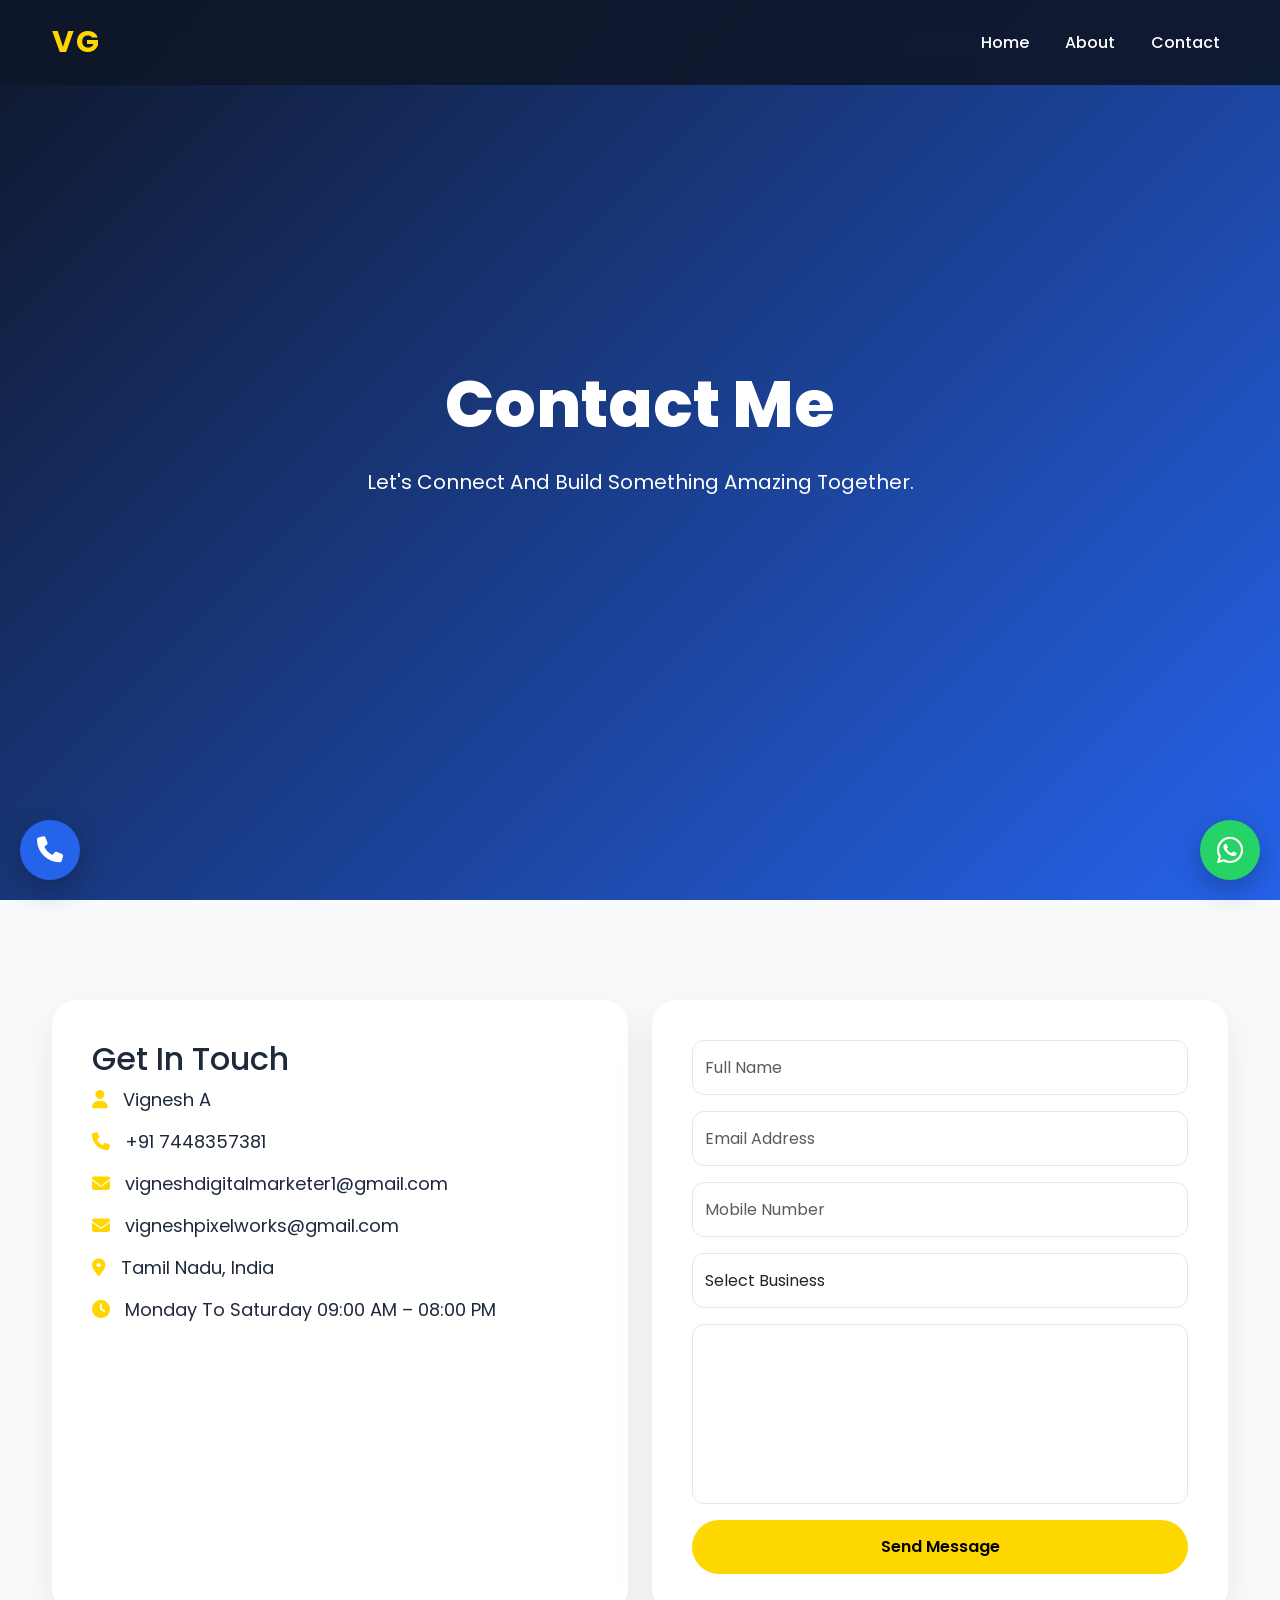
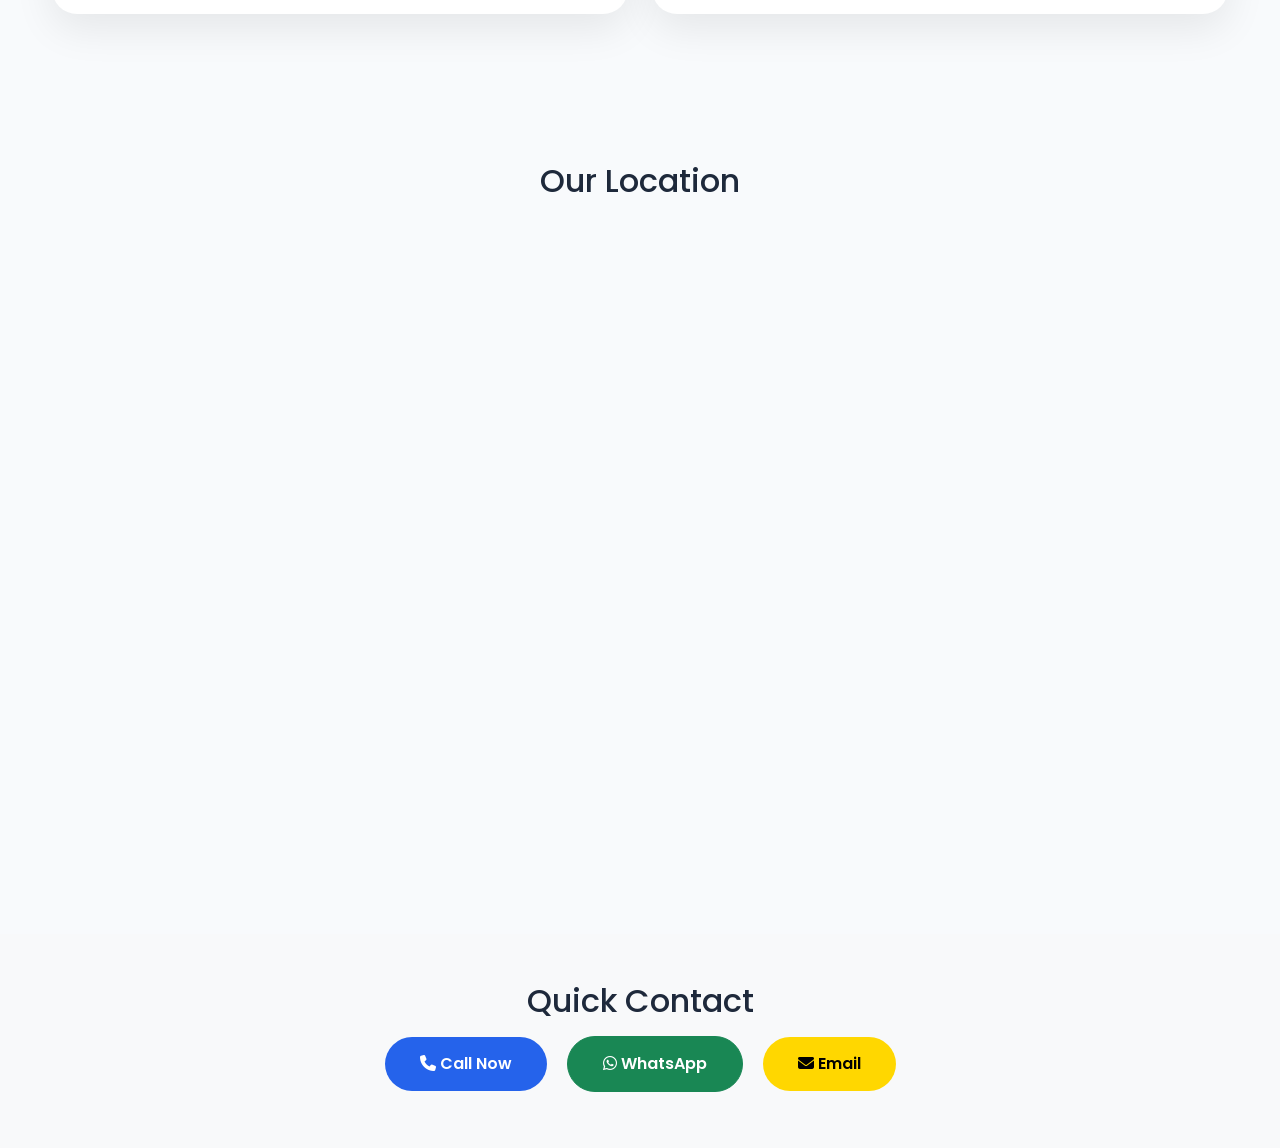
==== contact.html @ c7489cd1 "Initial website upload" ====
<!DOCTYPE html>
<html lang="en">

<head>

<meta charset="UTF-8">

<meta name="viewport"
content="width=device-width, initial-scale=1.0">

<title>Contact | Vignesh Business Website</title>

<link href="https://cdn.jsdelivr.net/npm/bootstrap@5.3.3/dist/css/bootstrap.min.css" rel="stylesheet">

<link rel="stylesheet" href="https://cdnjs.cloudflare.com/ajax/libs/font-awesome/6.7.0/css/all.min.css">

<link rel="stylesheet" href="assets/css/style.css">

<link rel="stylesheet" href="assets/css/responsive.css">

</head>

<body>

<nav class="navbar navbar-expand-lg navbar-dark fixed-top">

<div class="container">

<a class="navbar-brand"
href="index.html">

VG

</a>

<button class="navbar-toggler"
type="button"
data-bs-toggle="collapse"
data-bs-target="#navbarNav">

<span class="navbar-toggler-icon"></span>

</button>

<div class="collapse navbar-collapse"
id="navbarNav">

<ul class="navbar-nav ms-auto">

<li class="nav-item">

<a class="nav-link"
href="index.html">

Home

</a>

</li>

<li class="nav-item">

<a class="nav-link"
href="about.html">

About

</a>

</li>

<li class="nav-item">

<a class="nav-link active"
href="contact.html">

Contact

</a>

</li>

</ul>

</div>

</div>

</nav>

<section class="hero">

<div class="container text-center">

<h1>

Contact Me

</h1>

<p>

Let's Connect And Build Something Amazing Together.

</p>

</div>

</section>

<section>

<div class="container">

<div class="row">

<div class="col-lg-6">

<div class="contact-box">

<h2>

Get In Touch

</h2>

<p>

<i class="fas fa-user"></i>

Vignesh A

</p>

<p>

<i class="fas fa-phone"></i>

+91 7448357381

</p>

<p>

<i class="fas fa-envelope"></i>

vigneshdigitalmarketer1@gmail.com

</p>

<p>

<i class="fas fa-envelope"></i>

vigneshpixelworks@gmail.com

</p>

<p>

<i class="fas fa-location-dot"></i>

Tamil Nadu, India

</p>

<p>

<i class="fas fa-clock"></i>

Monday To Saturday

09:00 AM – 08:00 PM

</p>

</div>

</div>

<div class="col-lg-6">

<form>

<input
type="text"
class="form-control mb-3"
placeholder="Full Name"
required>

<input
type="email"
class="form-control mb-3"
placeholder="Email Address"
required>

<input
type="tel"
class="form-control mb-3"
placeholder="Mobile Number">

<select
class="form-control mb-3">

<option>Select Business</option>

<option>Vignesh Digital Hub</option>

<option>Vignesh Digital Electronics Service</option>

<option>Vignesh Pixel Works</option>

<option>Vignesh Digital Marketing</option>

</select>

<textarea
class="form-control mb-3"
rows="6"
placeholder="Write Your Message">

</textarea>

<button
class="btn btn-warning w-100">

Send Message

</button>

</form>

</div>

</div>

</div>

</section>

<section class="py-5">

<div class="container">

<h2 class="text-center mb-4">

Our Location

</h2>

<div class="ratio ratio-16x9">

<iframe

src="https://www.google.com/maps?q=Tamil+Nadu&output=embed"

loading="lazy"

allowfullscreen>

</iframe>

</div>

</div>

</section>

<section class="py-5 bg-light">

<div class="container text-center">

<h2>

Quick Contact

</h2>

<a

href="tel:+917448357381"

class="btn btn-primary m-2">

<i class="fas fa-phone"></i>

Call Now

</a>

<a

href="https://wa.me/917448357381"

target="_blank"

class="btn btn-success m-2">

<i class="fab fa-whatsapp"></i>

WhatsApp

</a>

<a

href="mailto:vigneshdigitalmarketer1@gmail.com"

class="btn btn-warning m-2">

<i class="fas fa-envelope"></i>

Email

</a>

</div>

</section>

<a

href="https://wa.me/917448357381"

class="whatsapp"

target="_blank">

<i class="fab fa-whatsapp"></i>

</a>

<a

href="tel:+917448357381"

class="call">

<i class="fas fa-phone"></i>

</a>

<button

id="topBtn"

onclick="topFunction()">

<i class="fas fa-arrow-up"></i>

</button>

<script src="https://cdn.jsdelivr.net/npm/bootstrap@5.3.3/dist/js/bootstrap.bundle.min.js"></script>

<script src="assets/js/script.js"></script>

</body>

</html>
---- assets/css/style.css ----
/* ===================================
   VIGNESH BUSINESS WEBSITE
   STYLE.CSS
   Version : 1.0
=================================== */

@import url('https://fonts.googleapis.com/css2?family=Poppins:wght@300;400;500;600;700;800&display=swap');

/* Reset */

*{
margin:0;
padding:0;
box-sizing:border-box;
scroll-behavior:smooth;
font-family:'Poppins',sans-serif;
}

/* Body */

body{

background:#F8FAFC;

color:#1E293B;

overflow-x:hidden;

}

/* Links */

a{

text-decoration:none;

transition:.4s;

}

/* Images */

img{

max-width:100%;

display:block;

}

/* Section */

section{

padding:100px 0;

}

/* Container */

.container{

max-width:1200px;

}

/* Selection */

::selection{

background:#FFD700;

color:#000;

}

/* Scrollbar */

::-webkit-scrollbar{

width:10px;

}

::-webkit-scrollbar-track{

background:#F1F5F9;

}

::-webkit-scrollbar-thumb{

background:#2563EB;

border-radius:20px;

}

::-webkit-scrollbar-thumb:hover{

background:#1D4ED8;

}

/* =======================
Navigation
======================= */

.navbar{

background:rgba(15,23,42,.92);

backdrop-filter:blur(15px);

padding:15px 0;

transition:.4s;

}

.navbar-brand{

font-size:30px;

font-weight:700;

color:#FFD700!important;

letter-spacing:2px;

}

.nav-link{

color:#fff!important;

margin-left:20px;

font-weight:500;

}

.nav-link:hover{

color:#FFD700!important;

}

/* =======================
Hero
======================= */

.hero{

min-height:100vh;

display:flex;

align-items:center;

background:linear-gradient(135deg,#0F172A,#2563EB);

color:#fff;

}

.hero h5{

color:#FFD700;

font-size:22px;

margin-bottom:15px;

}

.hero h1{

font-size:65px;

font-weight:800;

margin-bottom:20px;

}

.hero h3{

margin-bottom:20px;

}

.hero p{

font-size:20px;

line-height:1.8;

margin-bottom:35px;

}

.hero img{

width:380px;

margin:auto;

border-radius:30px;

box-shadow:0 20px 50px rgba(0,0,0,.3);

}

.btn{

padding:15px 35px;

border-radius:50px;

font-weight:600;

transition:.4s;

}

.btn-warning{

background:#FFD700;

border:none;

color:#000;

}

.btn-warning:hover{

background:#FFC107;

transform:translateY(-5px);

}

.btn-primary{

background:#2563EB;

border:none;

}

.btn-primary:hover{

transform:translateY(-5px);

}

.btn-success:hover{

transform:translateY(-5px);

}

#about{

background:#ffffff;

}

#about h2{

font-size:45px;

font-weight:700;

margin-bottom:25px;

color:#2563EB;

}

#about p{

font-size:18px;

line-height:2;

max-width:900px;

margin:auto;

}

.counter{

font-size:55px;

font-weight:700;

color:#2563EB;

}

.counter+p{

font-size:18px;

font-weight:500;

}

.business-card{

background:#fff;

padding:40px;

border-radius:30px;

text-align:center;

box-shadow:0 15px 40px rgba(0,0,0,.08);

transition:.4s;

height:100%;

}

.business-card:hover{

transform:translateY(-12px);

box-shadow:0 20px 45px rgba(0,0,0,.15);

}

.business-card i{

color:#2563EB;

margin-bottom:20px;

}

.business-card h3{

margin-bottom:20px;

font-weight:700;

}

.business-card p{

line-height:1.8;

margin-bottom:25px;

}

/* =======================
   Contact Section
======================= */

#contact{

background:#F8FAFC;

}

.contact-box{

background:#FFFFFF;

padding:40px;

border-radius:25px;

box-shadow:0 15px 40px rgba(0,0,0,.08);

height:100%;

}

.contact-box h3{

color:#2563EB;

font-size:30px;

font-weight:700;

margin-bottom:20px;

}

.contact-box p{

font-size:18px;

margin-bottom:15px;

}

.contact-box i{

color:#FFD700;

margin-right:10px;

}

form{

background:#FFFFFF;

padding:40px;

border-radius:25px;

box-shadow:0 15px 40px rgba(0,0,0,.08);

}

.form-control{

height:55px;

border-radius:12px;

border:1px solid #E2E8F0;

}

textarea.form-control{

height:180px;

resize:none;

}

.form-control:focus{

border-color:#2563EB;

box-shadow:0 0 10px rgba(37,99,235,.2);

}

/* =======================
   Gallery
======================= */

.gallery img{

width:100%;

border-radius:20px;

transition:.4s;

box-shadow:0 10px 30px rgba(0,0,0,.08);

}

.gallery img:hover{

transform:scale(1.05);

box-shadow:0 20px 50px rgba(0,0,0,.2);

}

/* =======================
   Testimonials
======================= */

.testimonial{

background:#FFFFFF;

padding:35px;

border-radius:25px;

text-align:center;

box-shadow:0 15px 40px rgba(0,0,0,.08);

transition:.4s;

}

.testimonial:hover{

transform:translateY(-10px);

}

.testimonial h4{

color:#FFD700;

font-size:24px;

}

.testimonial p{

margin:20px 0;

line-height:1.8;

}

/* =======================
   FAQ
======================= */

.accordion-item{

border:none;

margin-bottom:15px;

border-radius:15px;

overflow:hidden;

box-shadow:0 10px 30px rgba(0,0,0,.08);

}

.accordion-button{

font-weight:600;

padding:20px;

}

.accordion-button:not(.collapsed){

background:#2563EB;

color:#FFFFFF;

}

.accordion-body{

line-height:1.8;

}

/* =======================
   WhatsApp Button
======================= */

.whatsapp{

position:fixed;

right:20px;

bottom:20px;

width:60px;

height:60px;

border-radius:50%;

background:#25D366;

display:flex;

justify-content:center;

align-items:center;

color:#FFFFFF;

font-size:30px;

box-shadow:0 10px 30px rgba(0,0,0,.25);

z-index:999;

transition:.4s;

}

.whatsapp:hover{

transform:scale(1.1);

color:#FFFFFF;

}

/* =======================
   Call Button
======================= */

.call{

position:fixed;

left:20px;

bottom:20px;

width:60px;

height:60px;

border-radius:50%;

background:#2563EB;

display:flex;

justify-content:center;

align-items:center;

color:#FFFFFF;

font-size:26px;

box-shadow:0 10px 30px rgba(0,0,0,.25);

z-index:999;

transition:.4s;

}

.call:hover{

transform:scale(1.1);

color:#FFFFFF;

}

/* =======================
   Scroll To Top
======================= */

#topBtn{

display:none;

position:fixed;

right:20px;

bottom:95px;

width:55px;

height:55px;

border:none;

border-radius:50%;

background:#FFD700;

color:#000000;

font-size:22px;

cursor:pointer;

box-shadow:0 10px 30px rgba(0,0,0,.25);

transition:.4s;

z-index:999;

}

#topBtn:hover{

transform:translateY(-5px);

}

/* =======================
   Loading Screen
======================= */

#loader{

position:fixed;

top:0;

left:0;

width:100%;

height:100%;

background:#0F172A;

display:flex;

justify-content:center;

align-items:center;

flex-direction:column;

z-index:99999;

}

.loader-logo{

width:120px;

height:120px;

border-radius:50%;

background:#FFD700;

display:flex;

justify-content:center;

align-items:center;

font-size:42px;

font-weight:700;

color:#000000;

animation:pulse 1.5s infinite;

}

@keyframes pulse{

0%{

transform:scale(1);

}

50%{

transform:scale(1.1);

}

100%{

transform:scale(1);

}

}

/* =======================
   Utilities
======================= */

.text-primary{

color:#2563EB!important;

}

.bg-primary{

background:#2563EB!important;

}

.rounded-25{

border-radius:25px;

}

.shadow-custom{

box-shadow:0 20px 45px rgba(0,0,0,.12);

}

.section-title{

font-size:42px;

font-weight:700;

margin-bottom:20px;

text-align:center;

color:#2563EB;

}
---- assets/css/responsive.css ----
/* ===================================
   Mobile Devices
=================================== */

@media (max-width:576px){

section{

padding:60px 0;

}

.hero{

text-align:center;

padding-top:100px;

}

.hero h1{

font-size:38px;

}

.hero h3{

font-size:22px;

}

.hero p{

font-size:16px;

}

.hero img{

width:240px;

margin-top:30px;

}

.navbar-brand{

font-size:24px;

}

.business-card{

padding:25px;

margin-bottom:20px;

}

.section-title{

font-size:30px;

}

.contact-box{

margin-bottom:30px;

}

.btn{

width:100%;

margin-bottom:10px;

}

.whatsapp{

width:55px;

height:55px;

font-size:24px;

right:15px;

bottom:15px;

}

.call{

width:55px;

height:55px;

font-size:22px;

left:15px;

bottom:15px;

}

#topBtn{

width:50px;

height:50px;

right:15px;

bottom:80px;

}

}

/* ===================================
   Tablet Devices
=================================== */

@media (min-width:577px) and (max-width:991px){

.hero{

text-align:center;

padding-top:100px;

}

.hero h1{

font-size:50px;

}

.hero img{

width:300px;

margin-top:40px;

}

.business-card{

margin-bottom:30px;

}

.contact-box{

margin-bottom:30px;

}

}

/* ===================================
   Laptop Devices
=================================== */

@media (min-width:992px) and (max-width:1199px){

.hero h1{

font-size:58px;

}

.hero img{

width:340px;

}

}

/* ===================================
   Large Desktop
=================================== */

@media (min-width:1400px){

.container{

max-width:1320px;

}

.hero h1{

font-size:72px;

}

.hero img{

width:420px;

}

}

/* ===================================
   Landscape Mobile
=================================== */

@media (max-width:768px) and (orientation:landscape){

.hero{

min-height:auto;

padding:120px 0;

}

}

img{

max-width:100%;

height:auto;

}

.table-responsive{

overflow-x:auto;

}

input,
textarea,
select{

font-size:16px;

}

.hide-mobile{

display:block;

}

.show-mobile{

display:none;

}

@media(max-width:768px){

.hide-mobile{

display:none;

}

.show-mobile{

display:block;

}

}
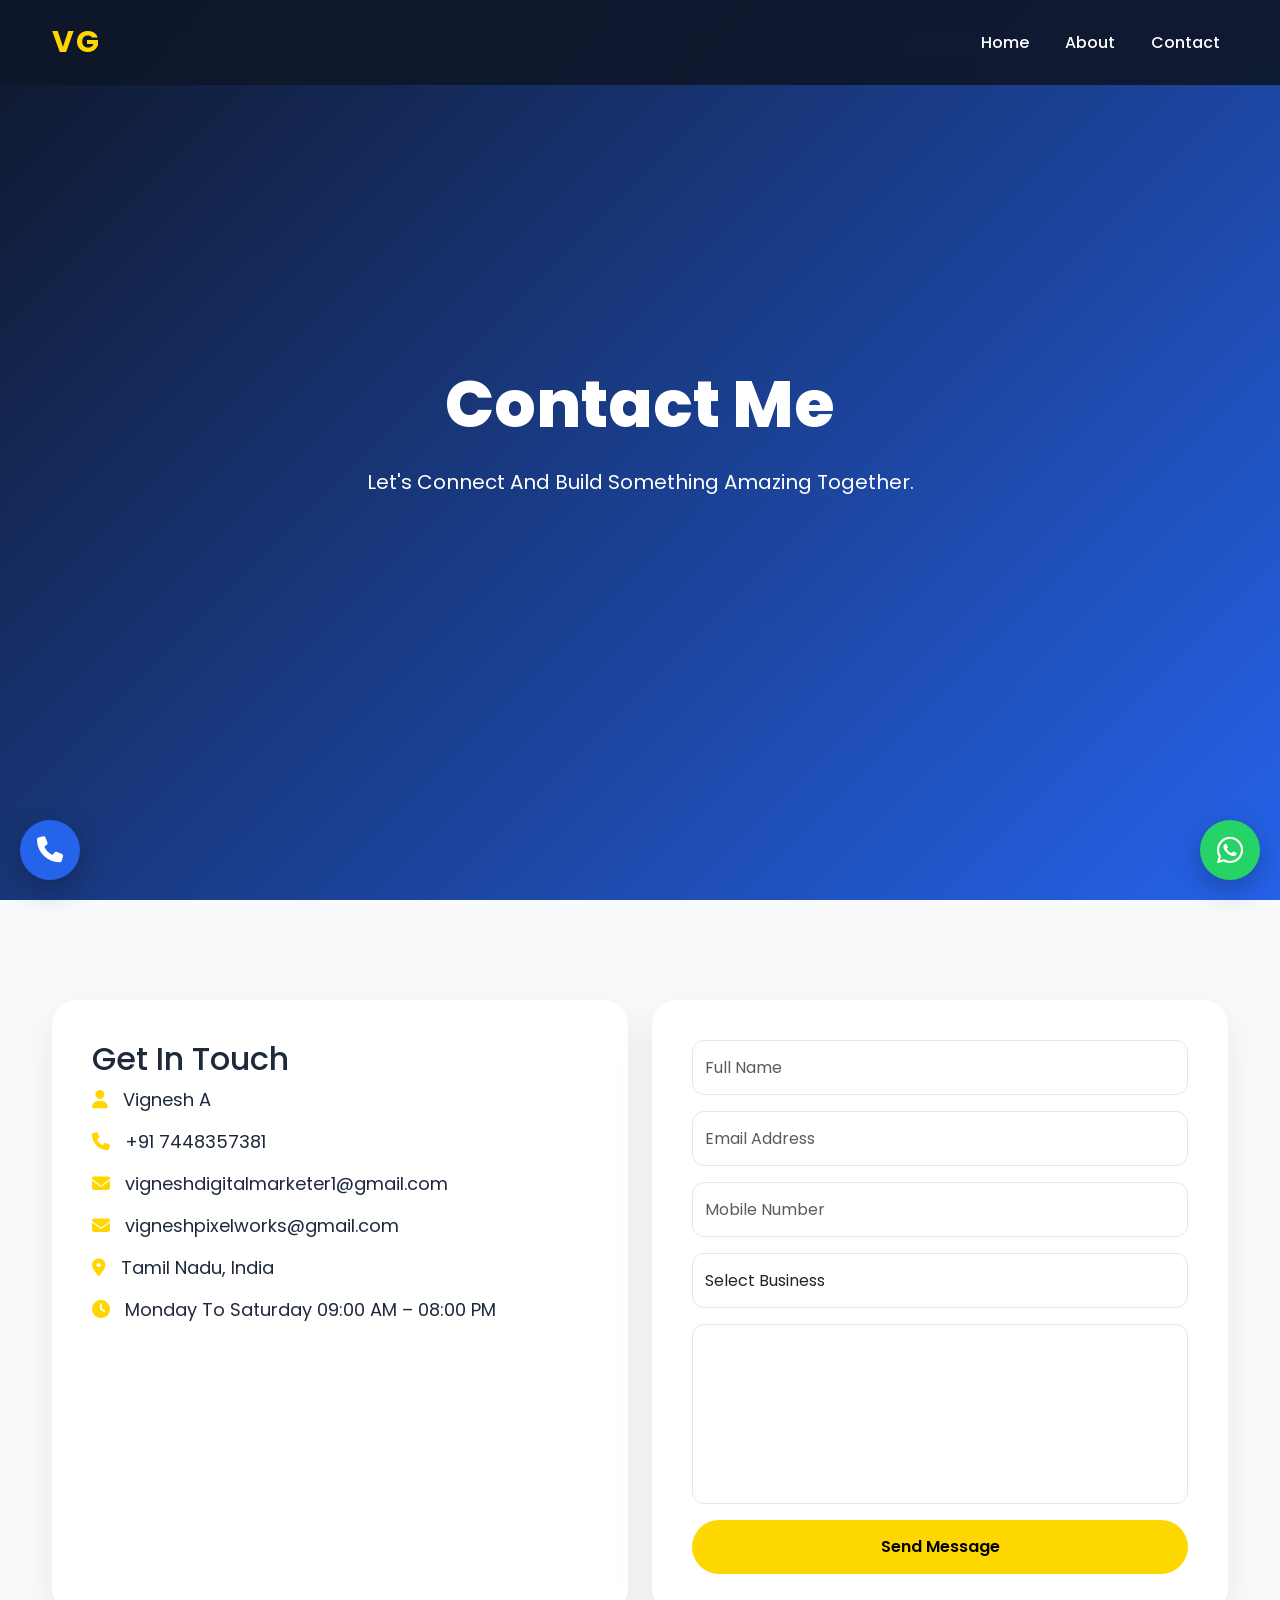
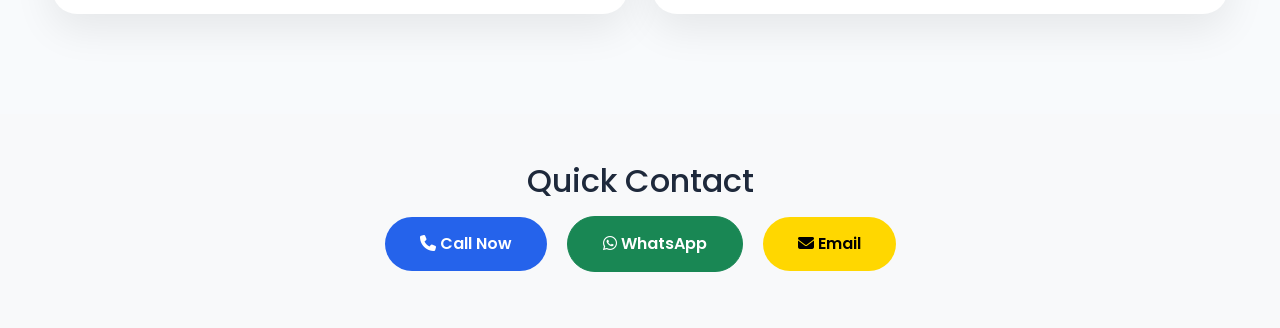
==== commit 8b08f3ce: "Update contact.html" ====
--- a/contact.html
+++ b/contact.html
@@ -238,106 +238,80 @@
 
 </section>
 
-<section class="py-5">
-
-<div class="container">
-
-<h2 class="text-center mb-4">
-
-Our Location
+
+
+<section class="py-5 bg-light">
+
+<div class="container text-center">
+
+<h2>
+
+Quick Contact
 
 </h2>
 
-<div class="ratio ratio-16x9">
-
-<iframe
-
-src="https://www.google.com/maps?q=Tamil+Nadu&output=embed"
-
-loading="lazy"
-
-allowfullscreen>
-
-</iframe>
-
-</div>
+<a
+
+href="tel:+917448357381"
+
+class="btn btn-primary m-2">
+
+<i class="fas fa-phone"></i>
+
+Call Now
+
+</a>
+
+<a
+
+href="https://wa.me/917448357381"
+
+target="_blank"
+
+class="btn btn-success m-2">
+
+<i class="fab fa-whatsapp"></i>
+
+WhatsApp
+
+</a>
+
+<a
+
+href="mailto:vigneshdigitalmarketer1@gmail.com"
+
+class="btn btn-warning m-2">
+
+<i class="fas fa-envelope"></i>
+
+Email
+
+</a>
 
 </div>
 
 </section>
 
-<section class="py-5 bg-light">
-
-<div class="container text-center">
-
-<h2>
-
-Quick Contact
-
-</h2>
+<a
+
+href="https://wa.me/917448357381"
+
+class="whatsapp"
+
+target="_blank">
+
+<i class="fab fa-whatsapp"></i>
+
+</a>
 
 <a
 
 href="tel:+917448357381"
 
-class="btn btn-primary m-2">
+class="call">
 
 <i class="fas fa-phone"></i>
 
-Call Now
-
-</a>
-
-<a
-
-href="https://wa.me/917448357381"
-
-target="_blank"
-
-class="btn btn-success m-2">
-
-<i class="fab fa-whatsapp"></i>
-
-WhatsApp
-
-</a>
-
-<a
-
-href="mailto:vigneshdigitalmarketer1@gmail.com"
-
-class="btn btn-warning m-2">
-
-<i class="fas fa-envelope"></i>
-
-Email
-
-</a>
-
-</div>
-
-</section>
-
-<a
-
-href="https://wa.me/917448357381"
-
-class="whatsapp"
-
-target="_blank">
-
-<i class="fab fa-whatsapp"></i>
-
-</a>
-
-<a
-
-href="tel:+917448357381"
-
-class="call">
-
-<i class="fas fa-phone"></i>
-
 </a>
 
 <button
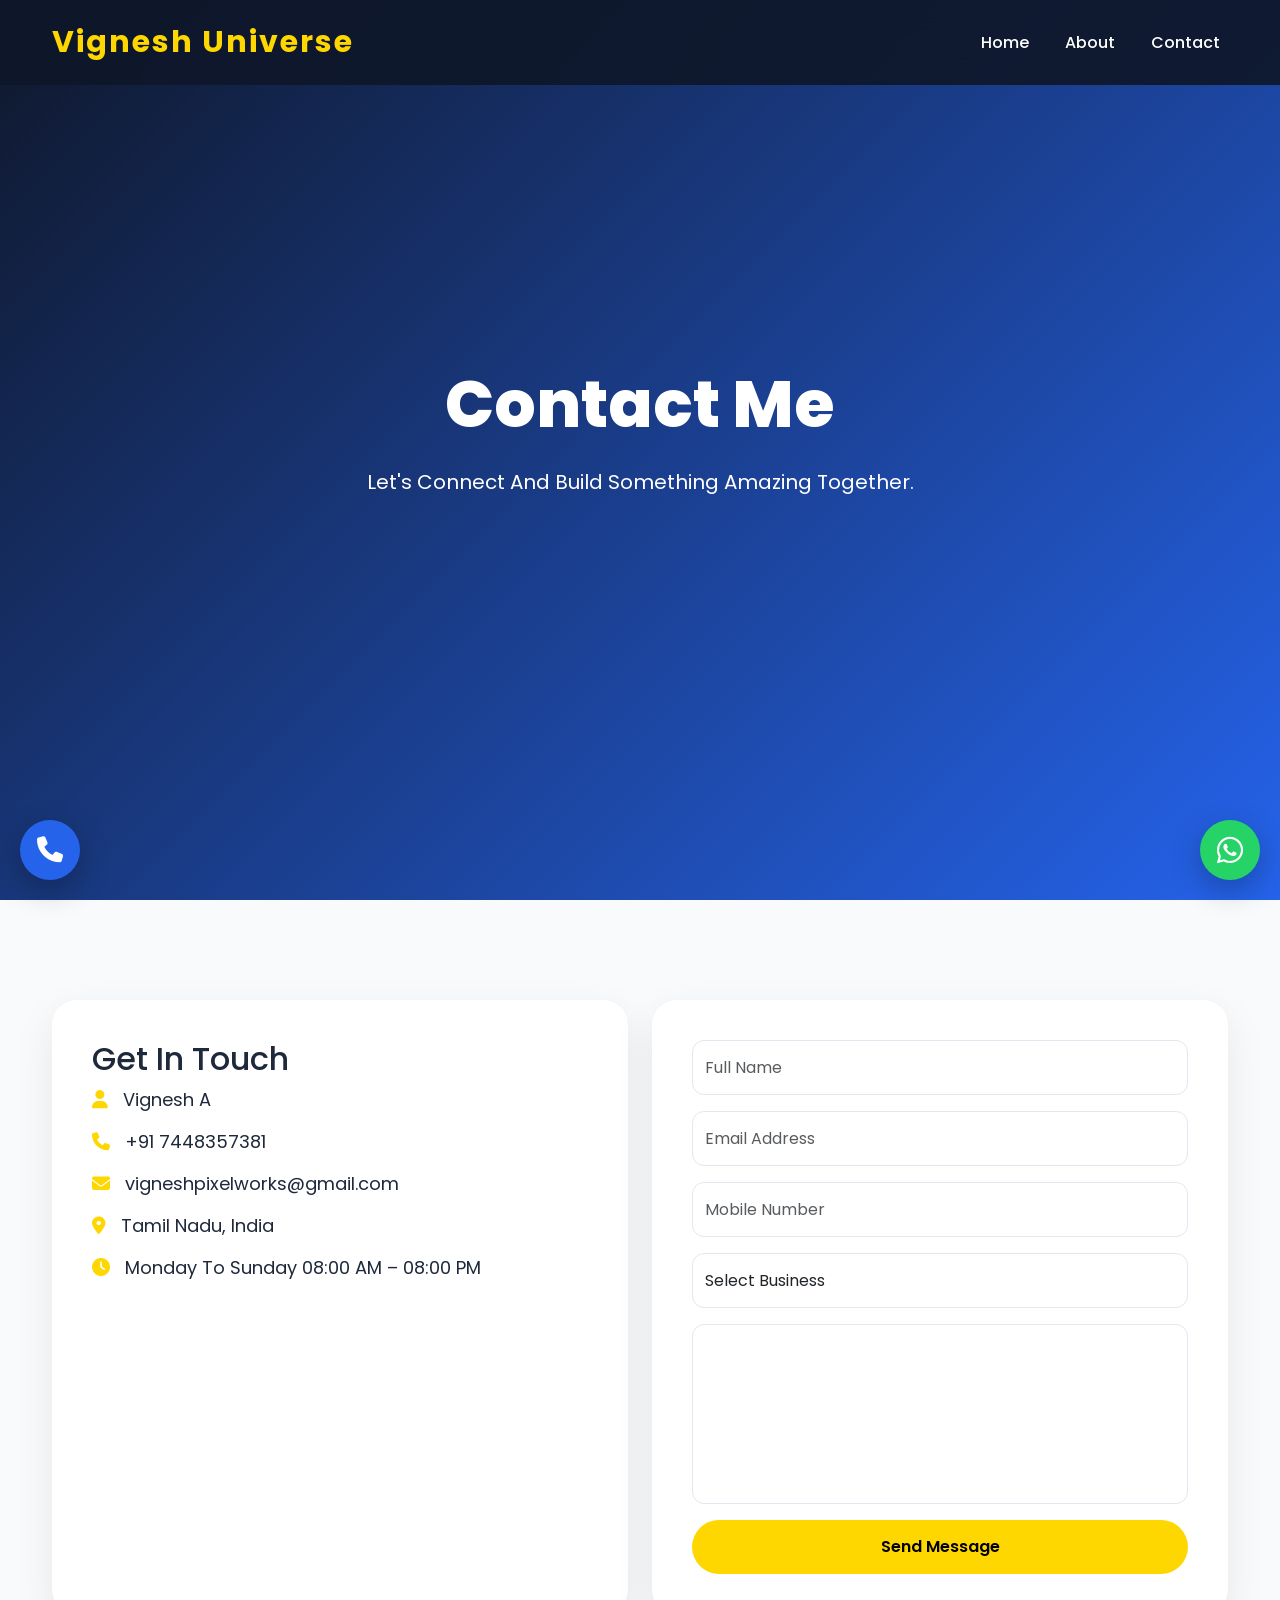
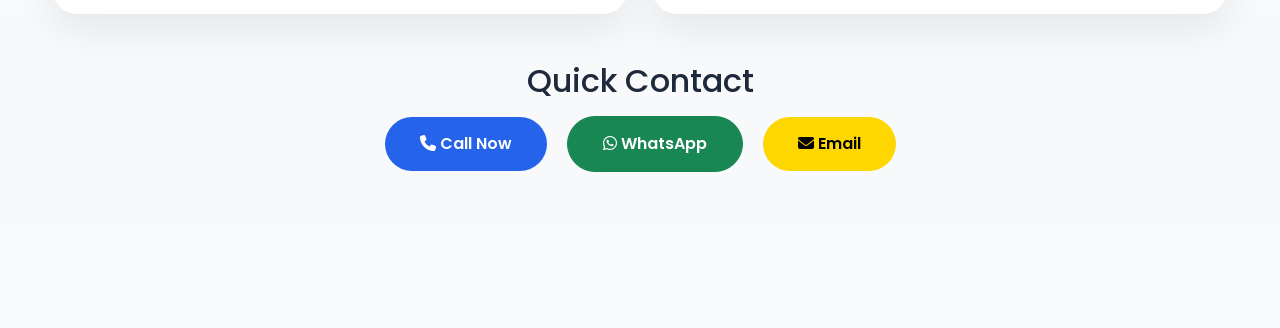
==== commit e7819e25: "Initial website upload" ====
--- a/contact.html
+++ b/contact.html
@@ -29,7 +29,7 @@
 <a class="navbar-brand"
 href="index.html">
 
-VG
+Vignesh Universe
 
 </a>
 
@@ -140,18 +140,12 @@
 
 </p>
 
+
+
 <p>
 
 <i class="fas fa-envelope"></i>
 
-vigneshdigitalmarketer1@gmail.com
-
-</p>
-
-<p>
-
-<i class="fas fa-envelope"></i>
-
 vigneshpixelworks@gmail.com
 
 </p>
@@ -168,9 +162,9 @@
 
 <i class="fas fa-clock"></i>
 
-Monday To Saturday
-
-09:00 AM – 08:00 PM
+Monday To Sunday
+
+08:00 AM – 08:00 PM
 
 </p>
 
@@ -236,82 +230,80 @@
 
 </div>
 
+
+
+<section class="py-5 bg-light">
+
+<div class="container text-center">
+
+<h2>
+
+Quick Contact
+
+</h2>
+
+<a
+
+href="tel:+917448357381"
+
+class="btn btn-primary m-2">
+
+<i class="fas fa-phone"></i>
+
+Call Now
+
+</a>
+
+<a
+
+href="https://wa.me/917448357381"
+
+target="_blank"
+
+class="btn btn-success m-2">
+
+<i class="fab fa-whatsapp"></i>
+
+WhatsApp
+
+</a>
+
+<a
+
+href="mailto:vigneshdigitalmarketer1@gmail.com"
+
+class="btn btn-warning m-2">
+
+<i class="fas fa-envelope"></i>
+
+Email
+
+</a>
+
+</div>
+
 </section>
 
-
-
-<section class="py-5 bg-light">
-
-<div class="container text-center">
-
-<h2>
-
-Quick Contact
-
-</h2>
+<a
+
+href="https://wa.me/917448357381"
+
+class="whatsapp"
+
+target="_blank">
+
+<i class="fab fa-whatsapp"></i>
+
+</a>
 
 <a
 
 href="tel:+917448357381"
 
-class="btn btn-primary m-2">
+class="call">
 
 <i class="fas fa-phone"></i>
 
-Call Now
-
-</a>
-
-<a
-
-href="https://wa.me/917448357381"
-
-target="_blank"
-
-class="btn btn-success m-2">
-
-<i class="fab fa-whatsapp"></i>
-
-WhatsApp
-
-</a>
-
-<a
-
-href="mailto:vigneshdigitalmarketer1@gmail.com"
-
-class="btn btn-warning m-2">
-
-<i class="fas fa-envelope"></i>
-
-Email
-
-</a>
-
-</div>
-
-</section>
-
-<a
-
-href="https://wa.me/917448357381"
-
-class="whatsapp"
-
-target="_blank">
-
-<i class="fab fa-whatsapp"></i>
-
-</a>
-
-<a
-
-href="tel:+917448357381"
-
-class="call">
-
-<i class="fas fa-phone"></i>
-
 </a>
 
 <button
--- a/assets/css/style.css
+++ b/assets/css/style.css
@@ -40,13 +40,7 @@
 
 /* Images */
 
-img{
-
-max-width:100%;
-
-display:block;
-
-}
+
 
 /* Section */
 
@@ -146,6 +140,8 @@
 
 }
 
+
+
 /* =======================
 Hero
 ======================= */
